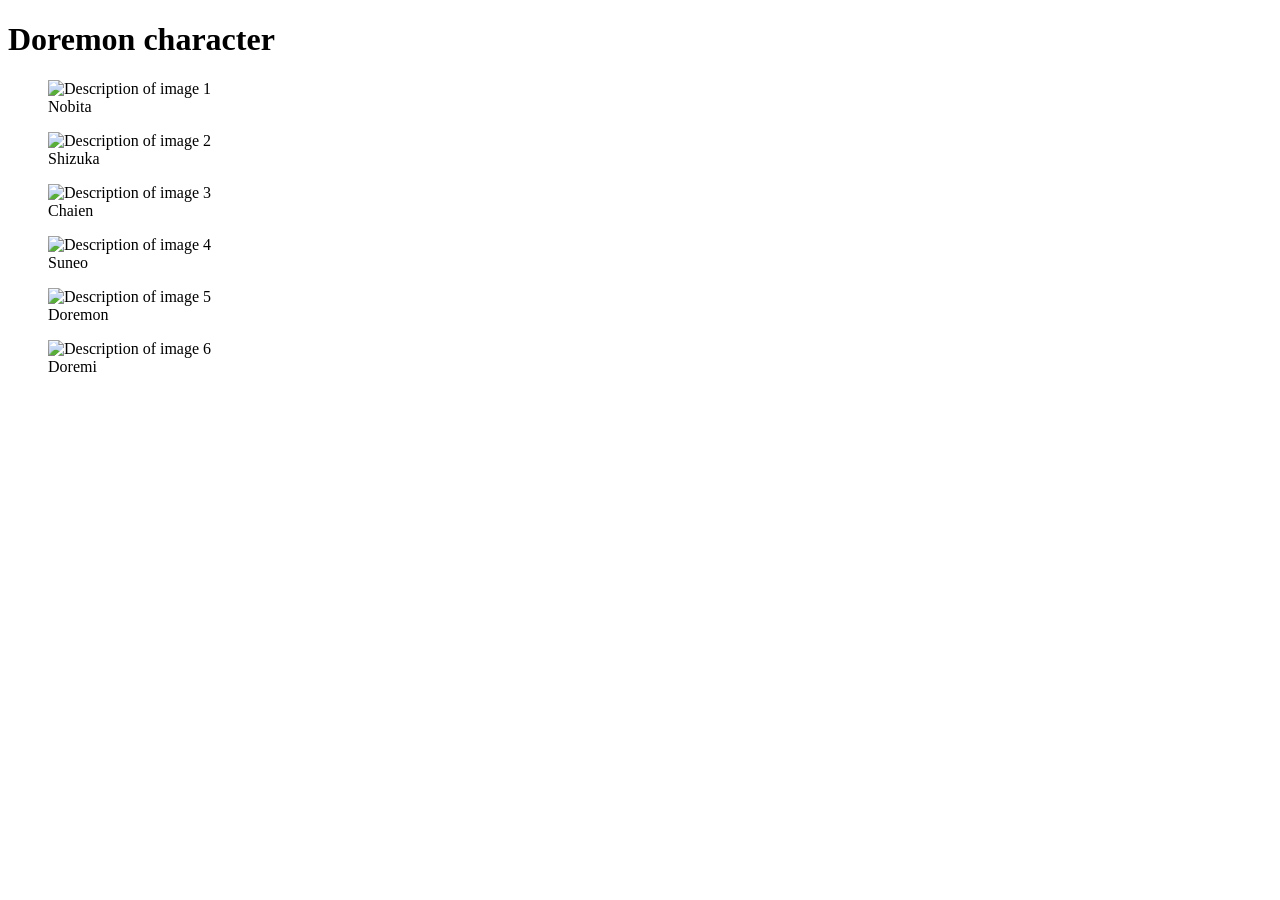
==== index.html @ 66f56b2e "Add files via upload" ====
<!DOCTYPE html>
<html lang="en">
<head>
    <meta charset="UTF-8">
    <title>Doraemon</title>
    <link rel="stylesheet" href="C:\Users\cortx\Desktop\bin\WED\HTML\style.css">
    <script src="C:\Users\cortx\Desktop\bin\WED\HTML\script.js" defer></script>
</head>
<body>
    <h1>Doremon character</h1>
    <div class="gallery">
        <figure>
            <img src="C:\Users\cortx\Pictures\nobita.jpg" alt="Description of image 1">
            <figcaption>Nobita</figcaption>
        </figure>
        <figure>
            <img src="C:\Users\cortx\Pictures\sizuka.jpg" alt="Description of image 2">
            <figcaption>Shizuka</figcaption>
        </figure>
        <figure>
            <img src="C:\Users\cortx\Pictures\chaien.jpg" alt="Description of image 3">
            <figcaption>Chaien</figcaption>
        </figure>
        <figure>
            <img src="C:\Users\cortx\Pictures\suneo.png" alt="Description of image 4">
            <figcaption>Suneo</figcaption>
        </figure>
        <figure>
            <img src="C:\Users\cortx\Pictures\doraemon.jpg" alt="Description of image 5">
            <figcaption>Doremon</figcaption>
        </figure>
        <figure>
            <img src="C:\Users\cortx\Pictures\dorami.png" alt="Description of image 6">
            <figcaption>Doremi</figcaption>
        </figure>
    </div>
</body>
</html>
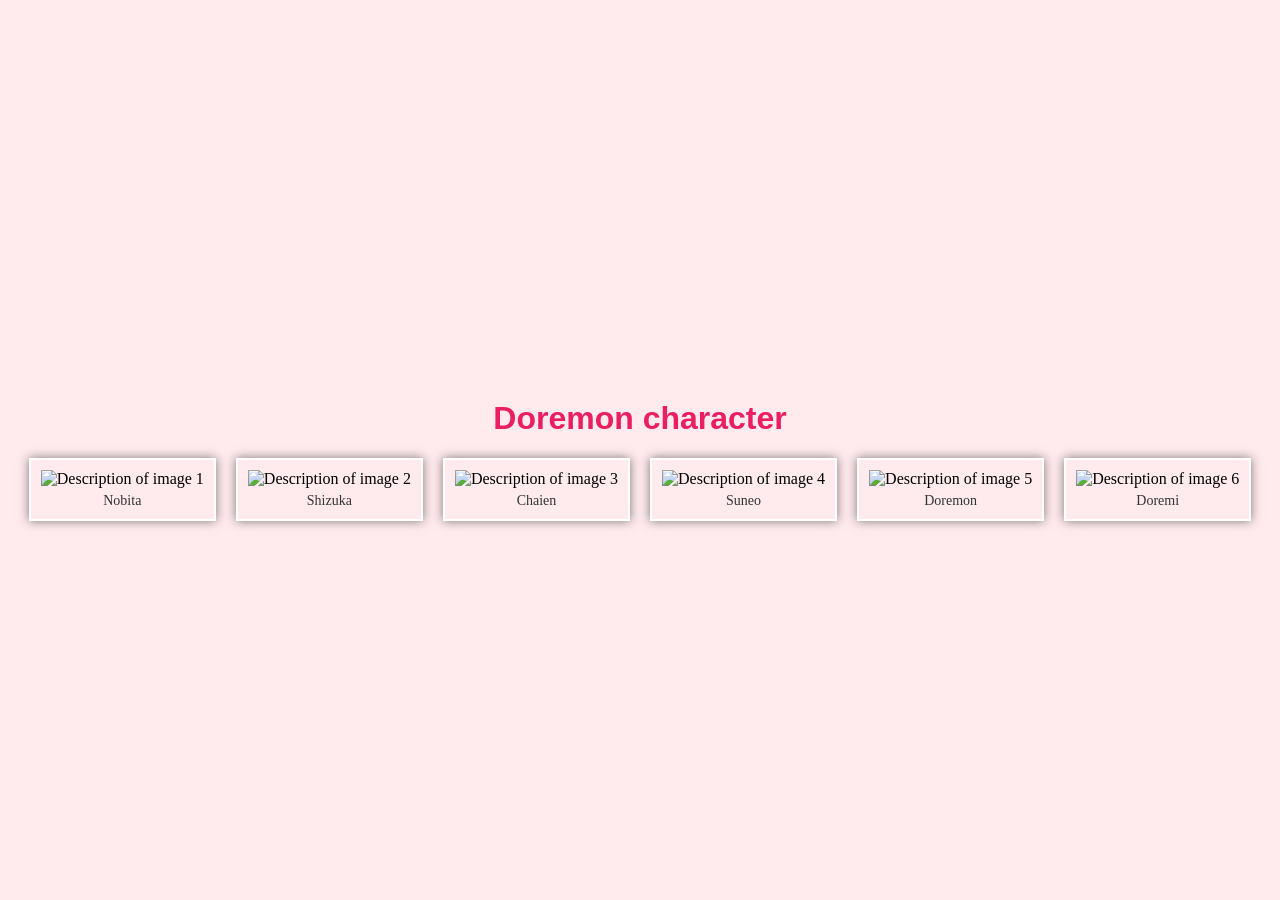
==== commit f25d7c9a: "Update index.html" ====
--- a/index.html
+++ b/index.html
@@ -3,8 +3,8 @@
 <head>
     <meta charset="UTF-8">
     <title>Doraemon</title>
-    <link rel="stylesheet" href="C:\Users\cortx\Desktop\bin\WED\HTML\style.css">
-    <script src="C:\Users\cortx\Desktop\bin\WED\HTML\script.js" defer></script>
+    <link rel="stylesheet" href="style.css">
+    <script src="script.js" defer></script>
 </head>
 <body>
     <h1>Doremon character</h1>
--- a/style.css
+++ b/style.css
@@ -0,0 +1,140 @@
+body {
+  display: flex;
+  justify-content: center;
+  align-items: center;
+  height: 100vh;
+  margin: 0;
+  background-color: #ffebee;
+  flex-direction: column;
+  animation: backgroundChange 10s infinite;
+}
+
+@keyframes backgroundChange {
+  0% { background-color: #ffebee; }
+  25% { background-color: #ffe4e1; }
+  50% { background-color: #ffcccb; }
+  75% { background-color: #ff9999; }
+  100% { background-color: #ffebee; }
+}
+
+h1 {
+  color: #e91e63;
+  font-family: 'Arial', sans-serif;
+}
+
+.gallery {
+  display: flex;
+  flex-wrap: wrap;
+  gap: 20px;
+  justify-content: center;
+}
+
+figure {
+  position: relative;
+  margin: 0;
+  padding: 10px;
+  border: 2px solid #fff;
+  box-shadow: 0 0 10px rgba(0, 0, 0, 0.5);
+}
+
+figcaption {
+  text-align: center;
+  font-size: 14px;
+  color: #333;
+  margin-top: 5px;
+}
+
+img {
+  width: 200px;
+  height: 300px;
+  transition: opacity 0.3s, transform 0.3s;
+  cursor: pointer;
+}
+
+img:focus {
+  outline: none;
+  opacity: 0.5;
+  transform: scale(1.1);
+}
+
+img:hover {
+  opacity: 0.5;
+  transform: scale(1.1);
+}
+
+.vertical-img {
+  width: 300px; /* Adjust to your preference */
+  height: auto;
+  margin-top: 20px; /* Space between the text and the image */
+  border: 5px solid #fff; /* Added border for the frame effect */
+  box-shadow: 0 0 10px rgba(0, 0, 0, 0.5); /* Added shadow for depth */
+}
+
+.rose-container {
+  position: fixed;
+  bottom: 20px;
+  right: 20px;
+  opacity: 0;
+  animation: fadeIn 5s forwards;
+}
+
+.rose {
+  width: 100px; /* Adjust the size as needed */
+  height: auto;
+}
+
+@keyframes fadeIn {
+  to { opacity: 1; }
+}
+
+#fireworks-container {
+  position: fixed;
+  top: 0;
+  left: 0;
+  width: 100%;
+  height: 100%;
+  pointer-events: none;
+}
+
+.firework {
+  position: absolute;
+  bottom: 0;
+  width: 20px;
+  height: 20px;
+  background-color: transparent;
+  animation: fireworkMove 4s ease-out infinite;
+}
+
+.firework .ray {
+  position: absolute;
+  width: 10px;
+  height: 10px;
+  background-color: inherit;
+  border-radius: 50%;
+  animation: fireworkExplode 4s ease-out infinite;
+}
+
+@keyframes fireworkMove {
+  0% {
+      transform: translateY(0);
+      opacity: 1;
+  }
+  80% {
+      transform: translateY(-800px);
+      opacity: 1;
+  }
+  100% {
+      opacity: 0;
+  }
+}
+
+@keyframes fireworkExplode {
+  0%, 80% {
+      transform: scale(0) translate(0, 0);
+      opacity: 1;
+  }
+  100% {
+      transform: scale(3) translate(var(--x-dir), var(--y-dir));
+      opacity: 0;
+  }
+}
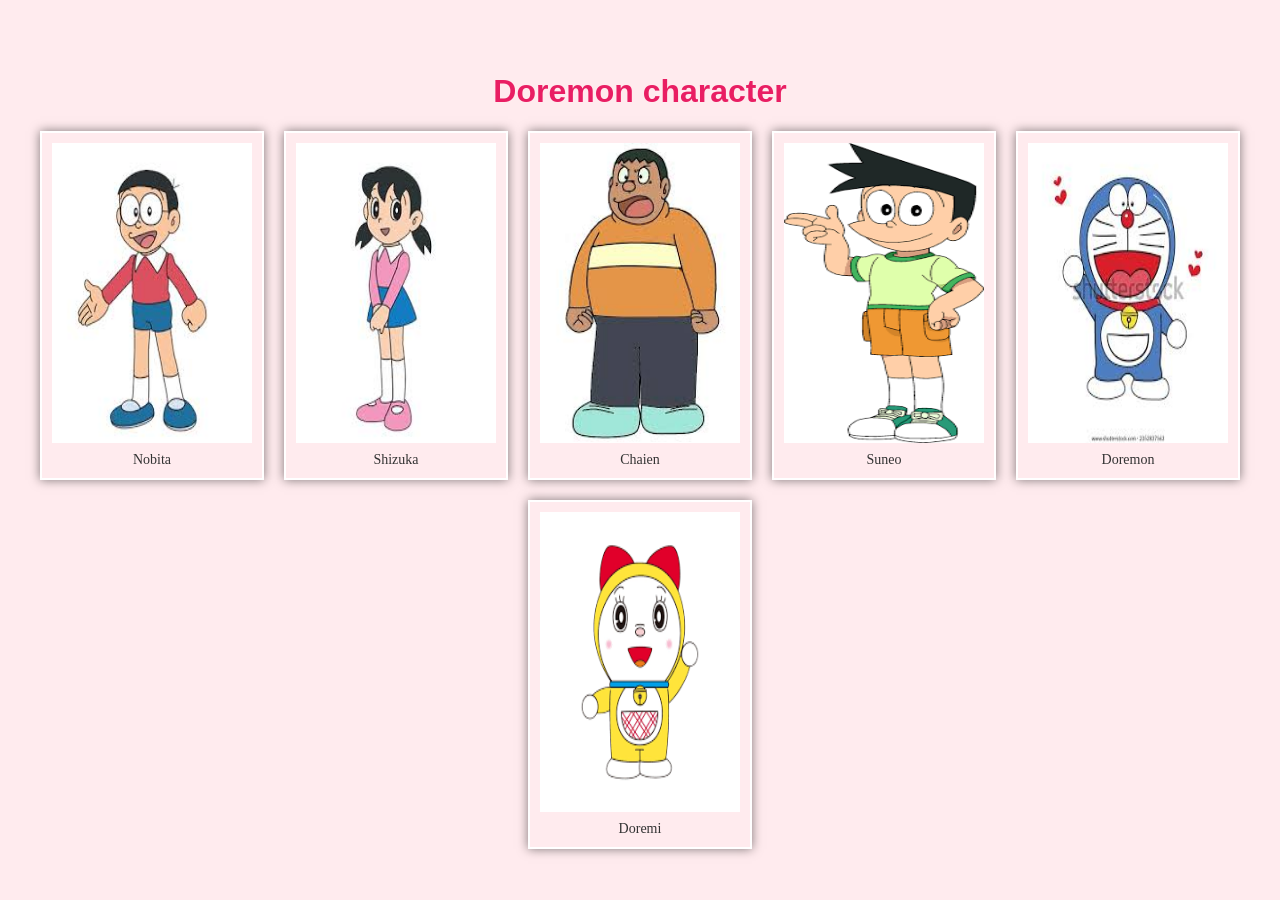
==== commit 3b527d53: "Update index.html" ====
--- a/index.html
+++ b/index.html
@@ -10,27 +10,27 @@
     <h1>Doremon character</h1>
     <div class="gallery">
         <figure>
-            <img src="C:\Users\cortx\Pictures\nobita.jpg" alt="Description of image 1">
+            <img src="nobita.jpg" alt="Description of image 1">
             <figcaption>Nobita</figcaption>
         </figure>
         <figure>
-            <img src="C:\Users\cortx\Pictures\sizuka.jpg" alt="Description of image 2">
+            <img src="sizuka.jpg" alt="Description of image 2">
             <figcaption>Shizuka</figcaption>
         </figure>
         <figure>
-            <img src="C:\Users\cortx\Pictures\chaien.jpg" alt="Description of image 3">
+            <img src="chaien.jpg" alt="Description of image 3">
             <figcaption>Chaien</figcaption>
         </figure>
         <figure>
-            <img src="C:\Users\cortx\Pictures\suneo.png" alt="Description of image 4">
+            <img src="suneo.png" alt="Description of image 4">
             <figcaption>Suneo</figcaption>
         </figure>
         <figure>
-            <img src="C:\Users\cortx\Pictures\doraemon.jpg" alt="Description of image 5">
+            <img src="doraemon.jpg" alt="Description of image 5">
             <figcaption>Doremon</figcaption>
         </figure>
         <figure>
-            <img src="C:\Users\cortx\Pictures\dorami.png" alt="Description of image 6">
+            <img src="dorami.png" alt="Description of image 6">
             <figcaption>Doremi</figcaption>
         </figure>
     </div>
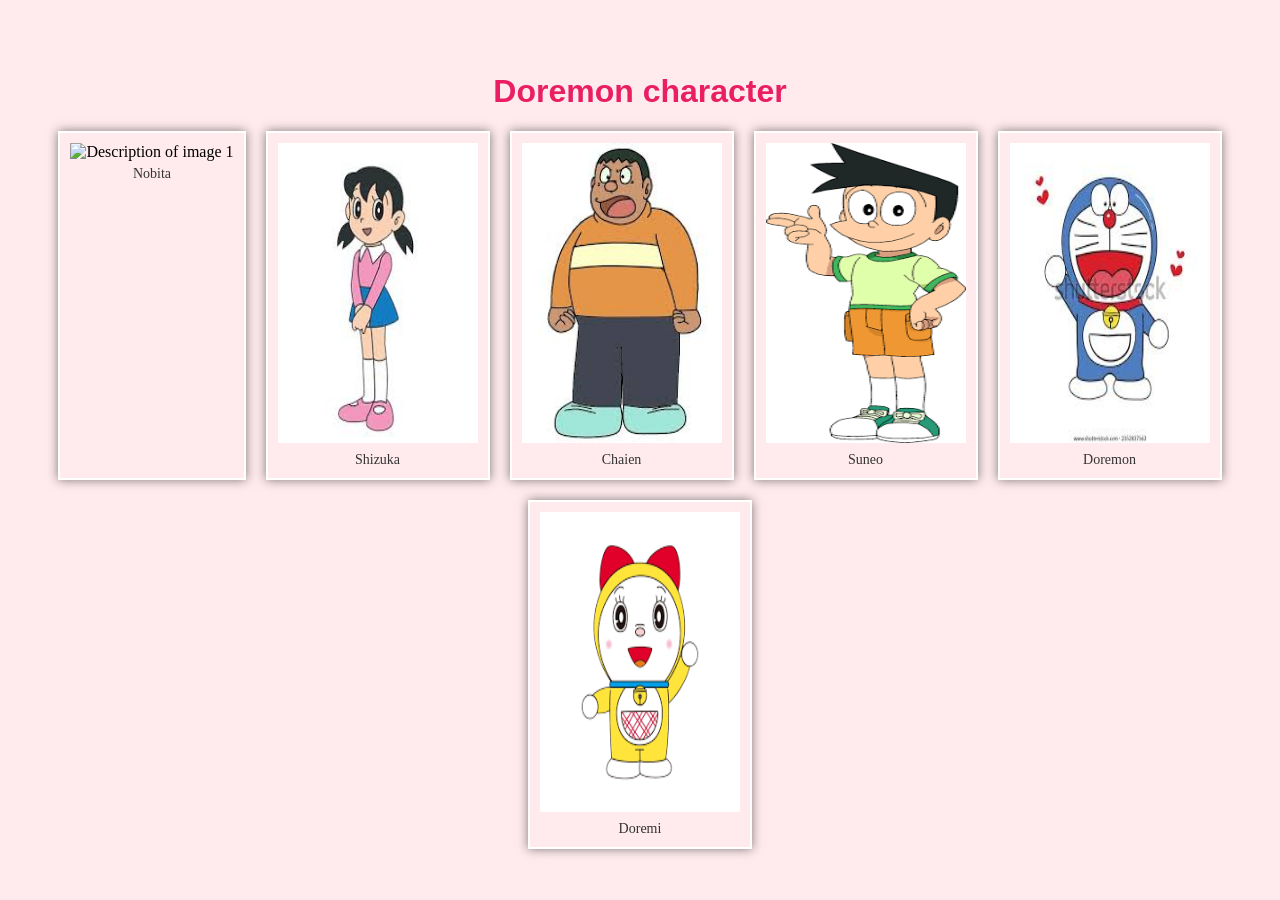
==== commit 8b48aafd: "Update index.html" ====
--- a/index.html
+++ b/index.html
@@ -10,7 +10,7 @@
     <h1>Doremon character</h1>
     <div class="gallery">
         <figure>
-            <img src="nobita.jpg" alt="Description of image 1">
+            <img src=https://www.google.com/imgres?q=nobita&imgurl=https%3A%2F%2Fupload.wikimedia.org%2Fwikipedia%2Fvi%2F2%2F2c%2FNobita.png&imgrefurl=https%3A%2F%2Fvi.wikipedia.org%2Fwiki%2FNobi_Nobita&docid=li4V1PyNe-YFkM&tbnid=bCCYed-mQIBqfM&vet=12ahUKEwij_cTSiKGJAxXDklYBHWaTD5wQM3oECBYQAA..i&w=320&h=380&hcb=2&ved=2ahUKEwij_cTSiKGJAxXDklYBHWaTD5wQM3oECBYQAA alt="Description of image 1">
             <figcaption>Nobita</figcaption>
         </figure>
         <figure>
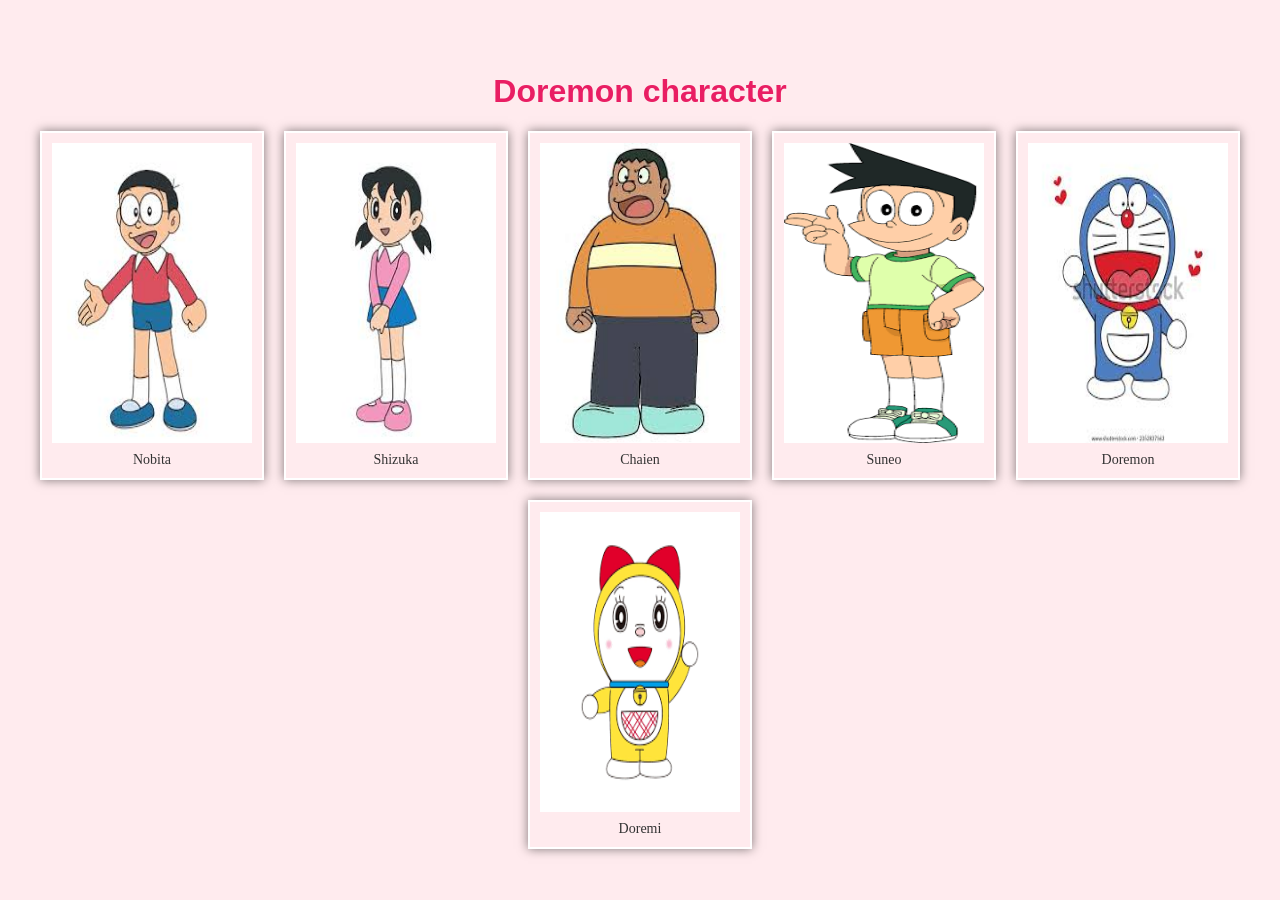
==== commit 0d676e42: "Update index.html" ====
--- a/index.html
+++ b/index.html
@@ -10,7 +10,7 @@
     <h1>Doremon character</h1>
     <div class="gallery">
         <figure>
-            <img src=https://www.google.com/imgres?q=nobita&imgurl=https%3A%2F%2Fupload.wikimedia.org%2Fwikipedia%2Fvi%2F2%2F2c%2FNobita.png&imgrefurl=https%3A%2F%2Fvi.wikipedia.org%2Fwiki%2FNobi_Nobita&docid=li4V1PyNe-YFkM&tbnid=bCCYed-mQIBqfM&vet=12ahUKEwij_cTSiKGJAxXDklYBHWaTD5wQM3oECBYQAA..i&w=320&h=380&hcb=2&ved=2ahUKEwij_cTSiKGJAxXDklYBHWaTD5wQM3oECBYQAA alt="Description of image 1">
+            <img src="nobita.jpg" alt="Description of image 1">
             <figcaption>Nobita</figcaption>
         </figure>
         <figure>
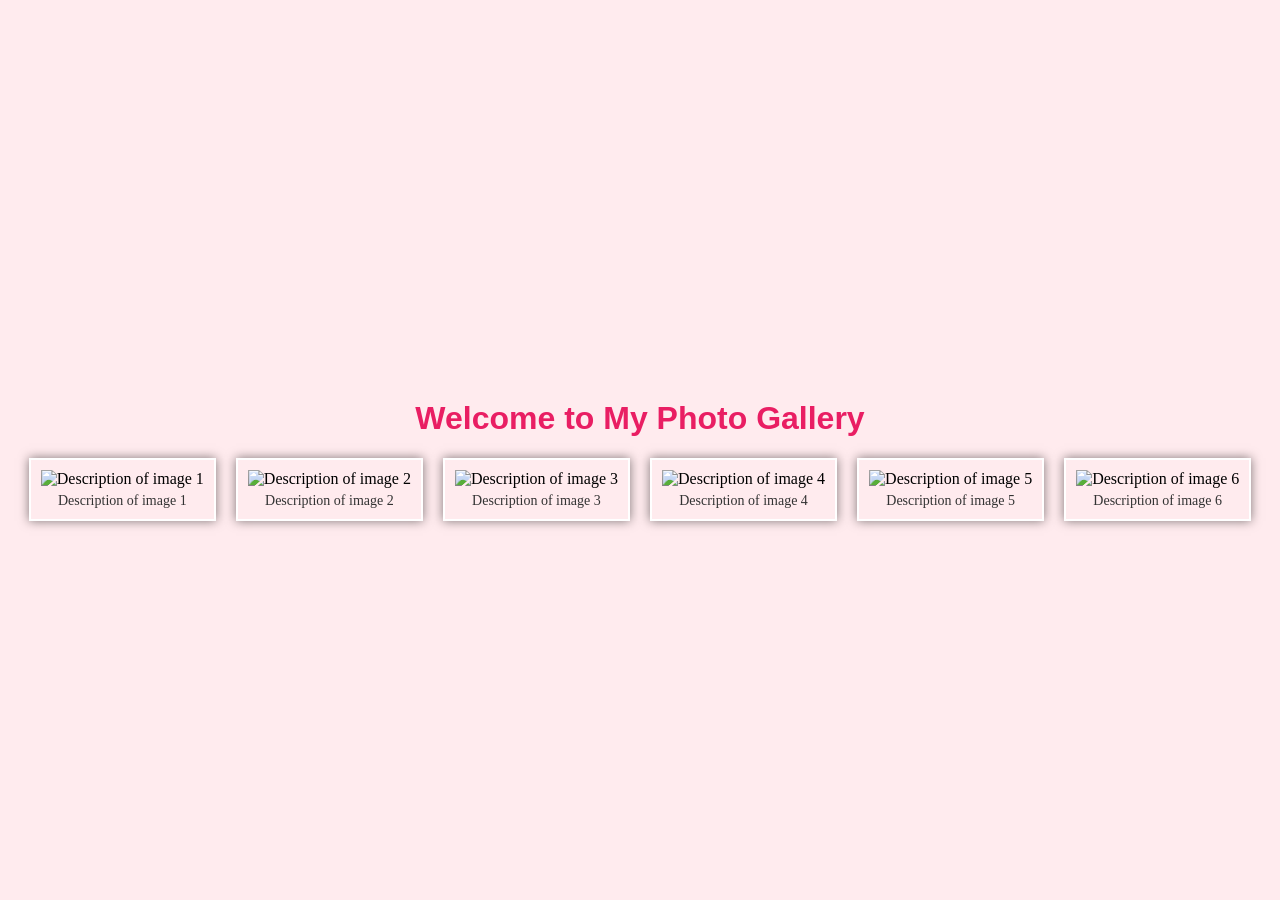
==== commit 37e7cd14: "Update index.html" ====
--- a/index.html
+++ b/index.html
@@ -2,37 +2,39 @@
 <html lang="en">
 <head>
     <meta charset="UTF-8">
-    <title>Doraemon</title>
+    <meta name="viewport" content="width=device-width, initial-scale=1.0">
+    <title>Responsive Photo Gallery</title>
     <link rel="stylesheet" href="style.css">
-    <script src="script.js" defer></script>
 </head>
 <body>
-    <h1>Doremon character</h1>
-    <div class="gallery">
+    <header>
+        <h1>Welcome to My Photo Gallery</h1>
+    </header>
+    <main class="gallery">
         <figure>
-            <img src="nobita.jpg" alt="Description of image 1">
-            <figcaption>Nobita</figcaption>
+            <img src="image1.jpg" alt="Description of image 1">
+            <figcaption>Description of image 1</figcaption>
         </figure>
         <figure>
-            <img src="sizuka.jpg" alt="Description of image 2">
-            <figcaption>Shizuka</figcaption>
+            <img src="image2.jpg" alt="Description of image 2">
+            <figcaption>Description of image 2</figcaption>
         </figure>
         <figure>
-            <img src="chaien.jpg" alt="Description of image 3">
-            <figcaption>Chaien</figcaption>
+            <img src="image3.jpg" alt="Description of image 3">
+            <figcaption>Description of image 3</figcaption>
         </figure>
         <figure>
-            <img src="suneo.png" alt="Description of image 4">
-            <figcaption>Suneo</figcaption>
+            <img src="image4.jpg" alt="Description of image 4">
+            <figcaption>Description of image 4</figcaption>
         </figure>
         <figure>
-            <img src="doraemon.jpg" alt="Description of image 5">
-            <figcaption>Doremon</figcaption>
+            <img src="image5.jpg" alt="Description of image 5">
+            <figcaption>Description of image 5</figcaption>
         </figure>
         <figure>
-            <img src="dorami.png" alt="Description of image 6">
-            <figcaption>Doremi</figcaption>
+            <img src="image6.jpg" alt="Description of image 6">
+            <figcaption>Description of image 6</figcaption>
         </figure>
-    </div>
+    </main>
 </body>
 </html>
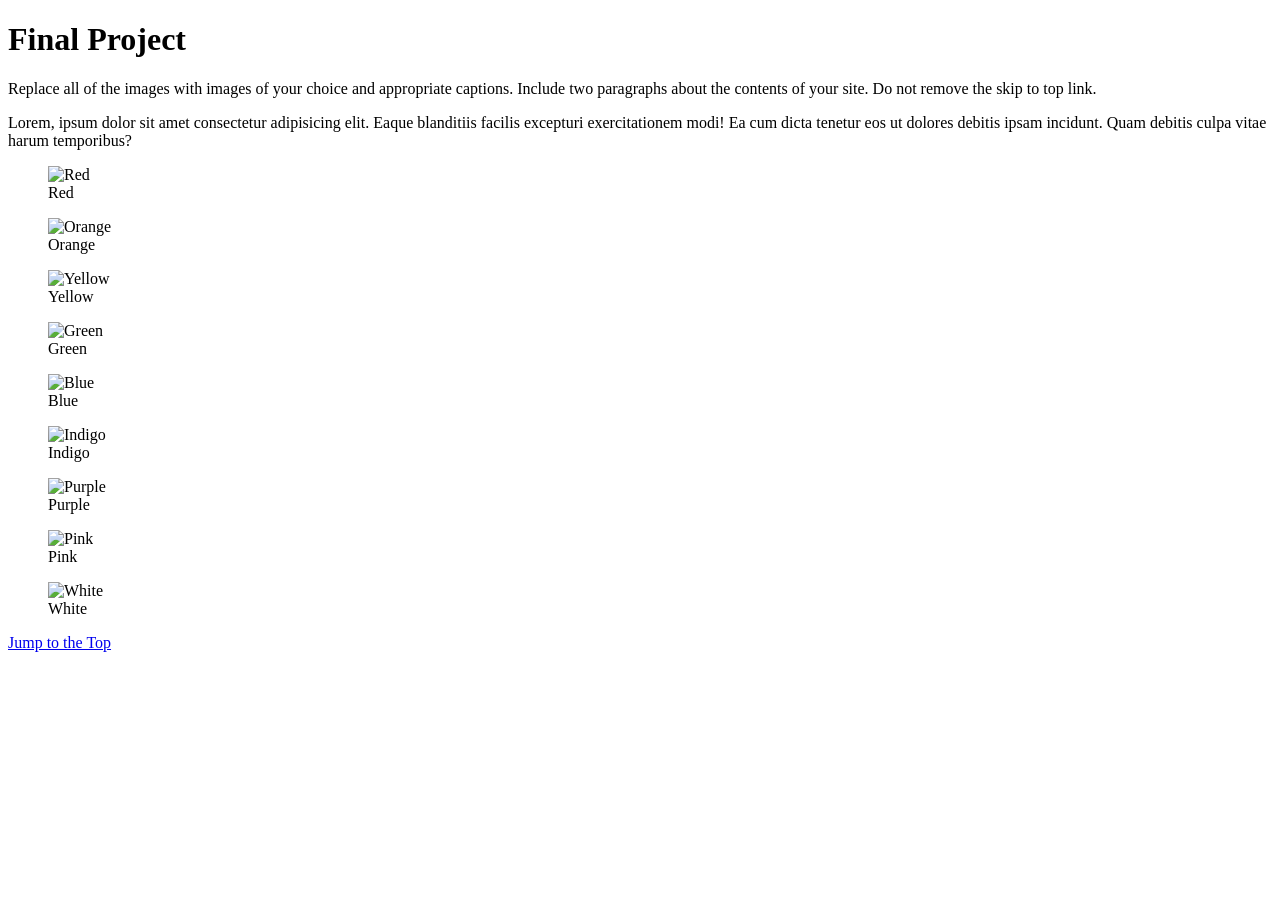
==== commit 2fa03cce: "Add files via upload" ====
--- a/index.html
+++ b/index.html
@@ -1,40 +1,67 @@
-<!DOCTYPE html>
-<html lang="en">
-<head>
-    <meta charset="UTF-8">
-    <meta name="viewport" content="width=device-width, initial-scale=1.0">
-    <title>Responsive Photo Gallery</title>
-    <link rel="stylesheet" href="style.css">
-</head>
-<body>
-    <header>
-        <h1>Welcome to My Photo Gallery</h1>
-    </header>
-    <main class="gallery">
-        <figure>
-            <img src="image1.jpg" alt="Description of image 1">
-            <figcaption>Description of image 1</figcaption>
-        </figure>
-        <figure>
-            <img src="image2.jpg" alt="Description of image 2">
-            <figcaption>Description of image 2</figcaption>
-        </figure>
-        <figure>
-            <img src="image3.jpg" alt="Description of image 3">
-            <figcaption>Description of image 3</figcaption>
-        </figure>
-        <figure>
-            <img src="image4.jpg" alt="Description of image 4">
-            <figcaption>Description of image 4</figcaption>
-        </figure>
-        <figure>
-            <img src="image5.jpg" alt="Description of image 5">
-            <figcaption>Description of image 5</figcaption>
-        </figure>
-        <figure>
-            <img src="image6.jpg" alt="Description of image 6">
-            <figcaption>Description of image 6</figcaption>
-        </figure>
-    </main>
-</body>
-</html>
+<!DOCTYPE html>
+<html lang="en">
+
+<head>
+  <meta charset="UTF-8">
+  <meta http-equiv="X-UA-Compatible" content="IE=edge">
+  <meta name="viewport" content="width=device-width, initial-scale=1.0">
+  <title>Final Project</title>
+  <link rel="stylesheet" href="css/style.css">
+</head>
+
+<body>
+  <header>
+    <h1 id="top">Final Project</h1>
+  </header>
+
+  <main>
+    <p>Replace all of the images with images of your choice and appropriate captions. Include two paragraphs about the contents of your site.  Do not remove the skip to top link.</p>
+
+    <p>Lorem, ipsum dolor sit amet consectetur adipisicing elit. Eaque blanditiis facilis excepturi exercitationem modi! Ea cum dicta tenetur eos ut dolores debitis ipsam incidunt. Quam debitis culpa vitae harum temporibus?</p>
+    
+    <div class = "grid">
+        <figure>
+        <img src="images/Red.jpeg" alt="Red" width="200">
+        <figcaption>Red</figcaption>
+        </figure>
+        <figure>
+        <img src="images/Orange.png" alt="Orange" width="200">
+        <figcaption>Orange</figcaption>
+        </figure>
+        <figure>
+        <img src="images/Yellow.png" alt="Yellow" width="200">
+        <figcaption>Yellow</figcaption>
+        </figure>
+        <figure>
+        <img src="images/Green.png" alt="Green" width="200">
+        <figcaption>Green</figcaption>
+        </figure>
+        <figure>
+        <img src="images/Blue.png" alt="Blue" width="200">
+        <figcaption>Blue</figcaption>
+        </figure>
+        <figure>
+        <img src="images/Indigo.jpeg" alt="Indigo" width="200">
+        <figcaption>Indigo</figcaption>
+        </figure>
+        <figure>
+        <img src="images/Purple.png" alt="Purple" width="200">
+        <figcaption>Purple</figcaption>
+        </figure>
+        <figure>
+        <img src="images/Pink.jpeg" alt="Pink" width="200">
+        <figcaption>Pink</figcaption>
+        </figure>
+        <figure>
+        <img src="images/White.png" alt="White" width="200">
+        <figcaption>White</figcaption>
+        </figure>
+    </div>
+  </main>
+
+  <footer>
+    <a href="#top">Jump to the Top</a>
+  </footer>
+</body>
+
+</html>
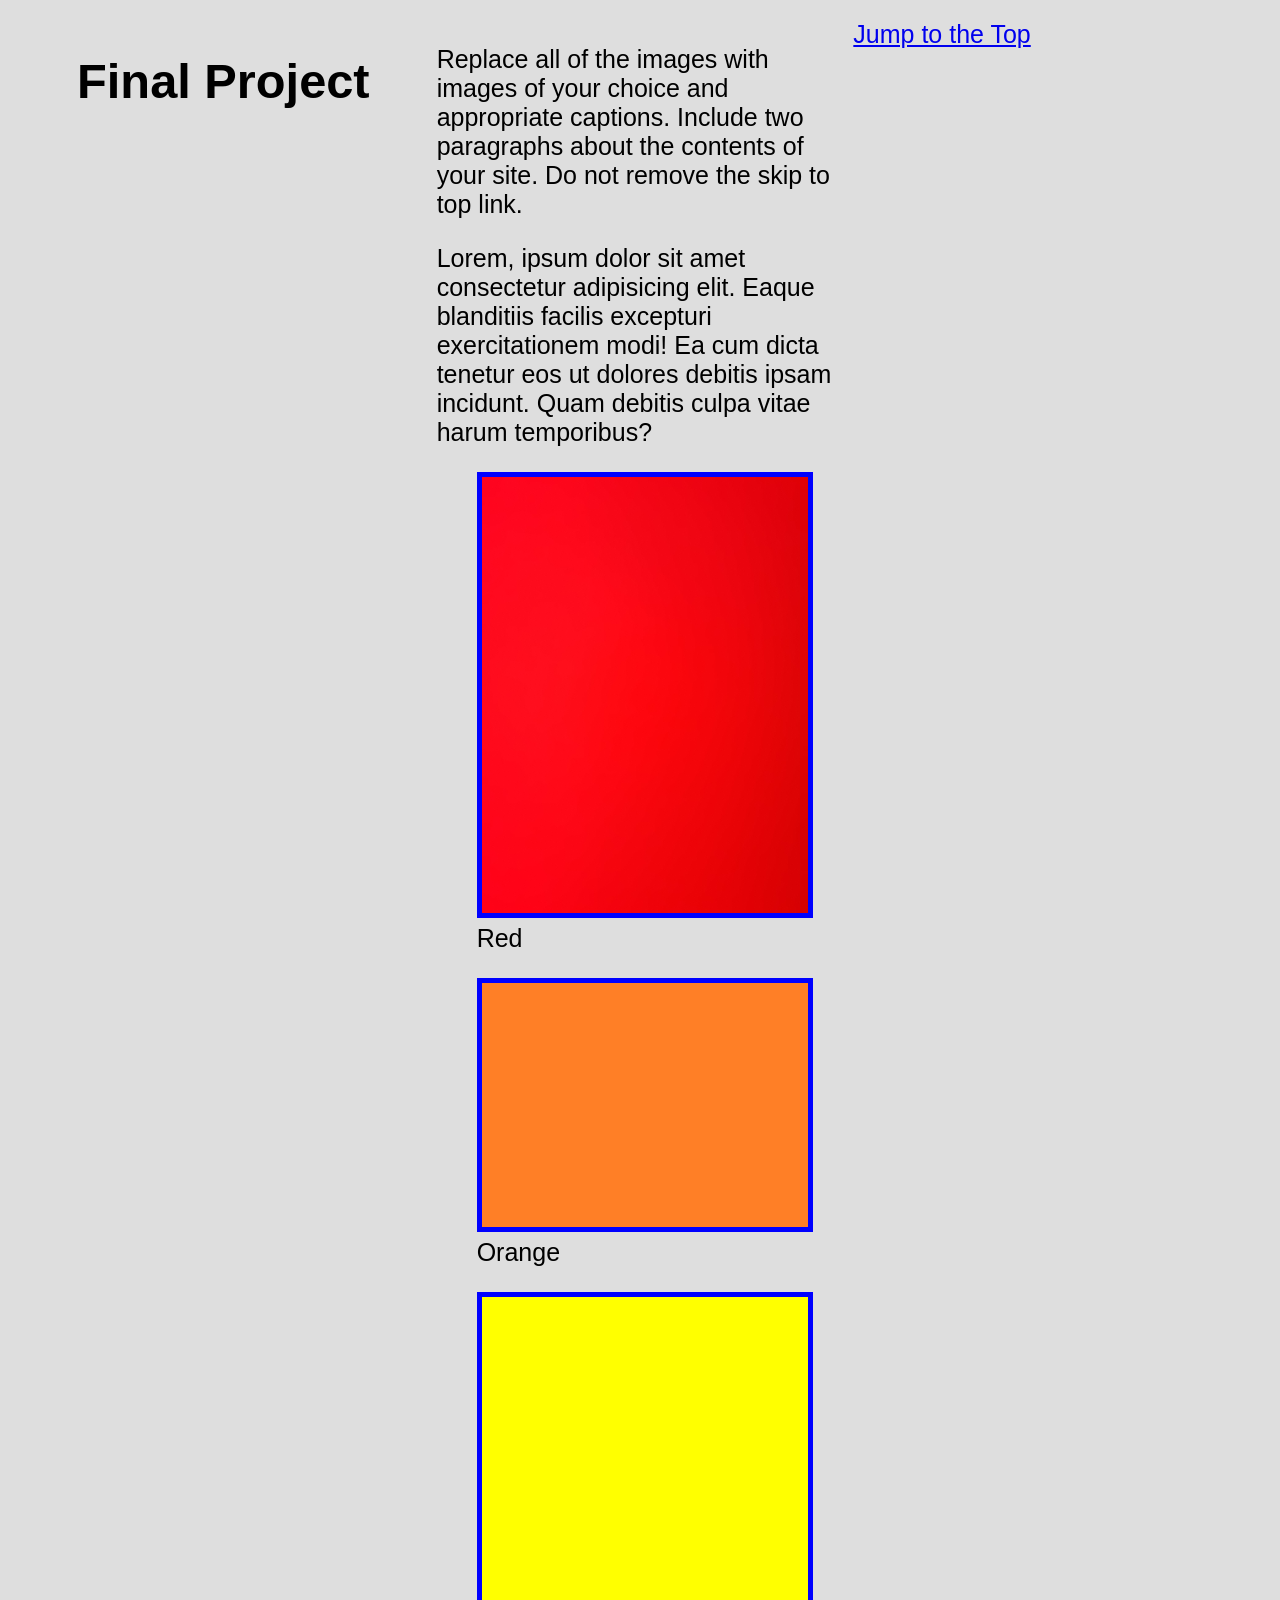
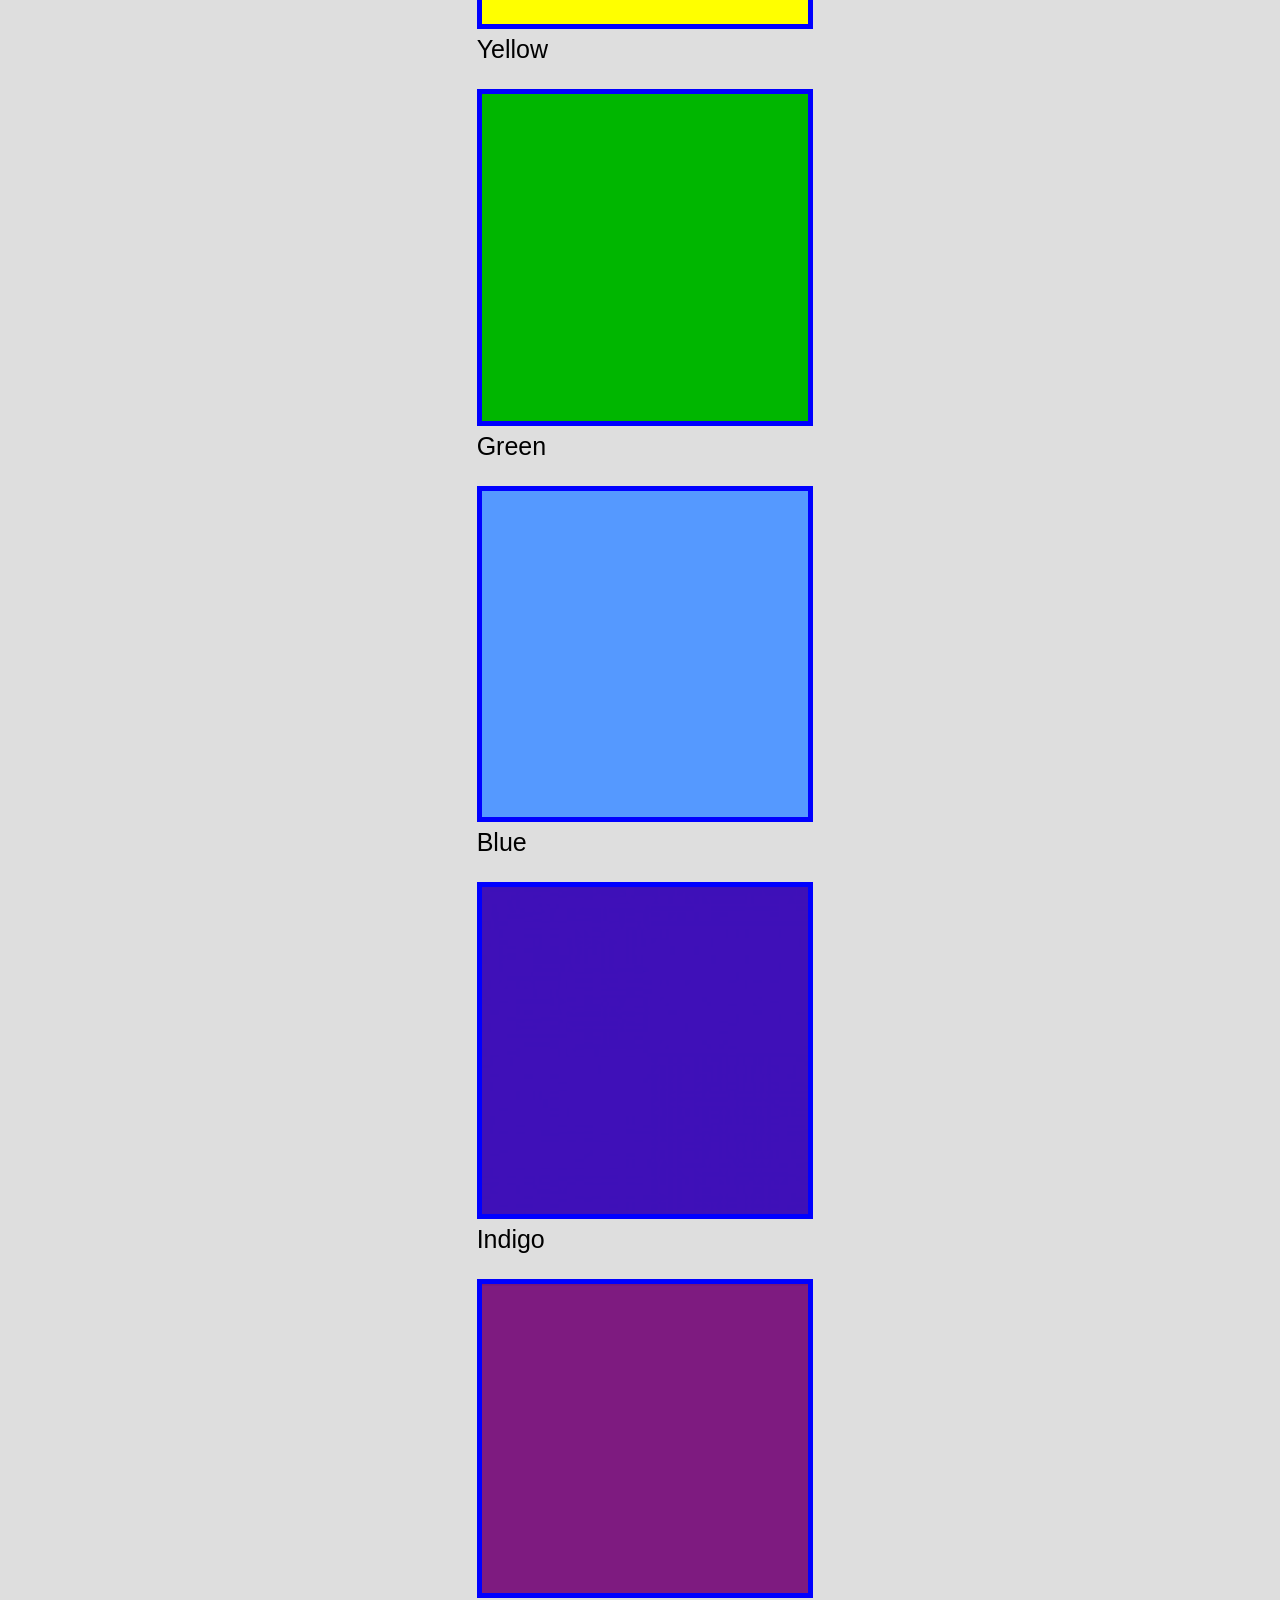
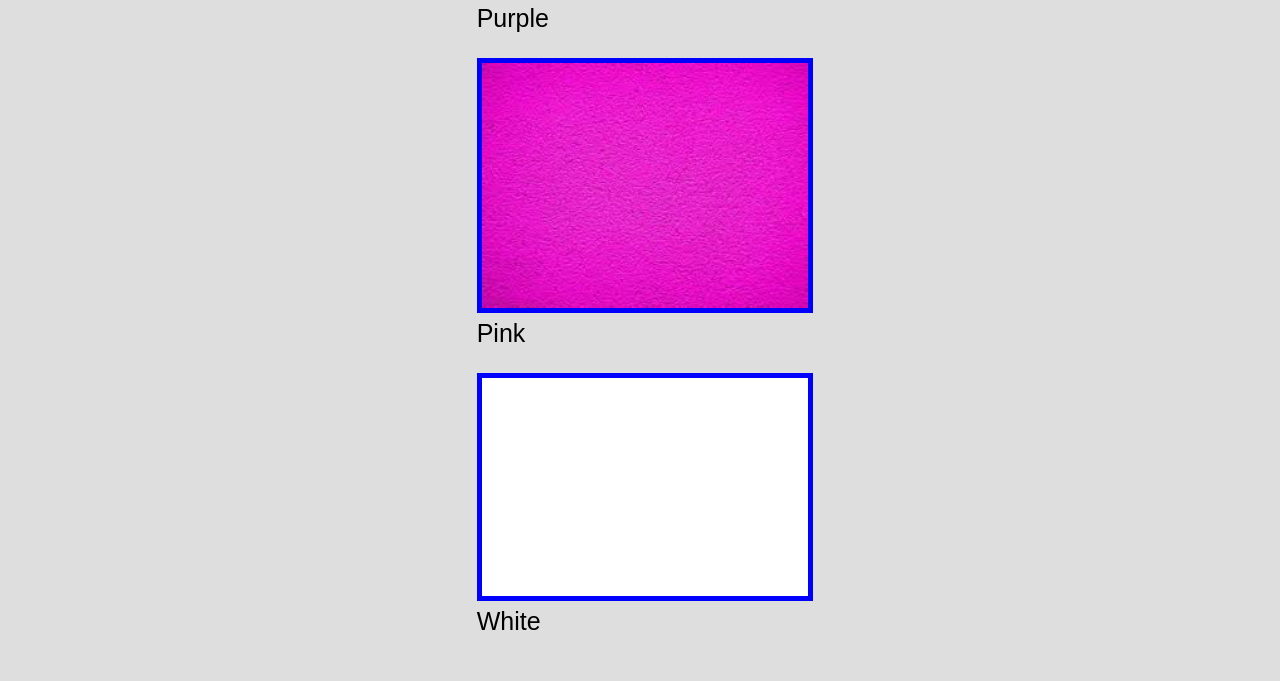
==== commit eb569759: "Update index.html" ====
--- a/index.html
+++ b/index.html
@@ -6,7 +6,7 @@
   <meta http-equiv="X-UA-Compatible" content="IE=edge">
   <meta name="viewport" content="width=device-width, initial-scale=1.0">
   <title>Final Project</title>
-  <link rel="stylesheet" href="css/style.css">
+  <link rel="stylesheet" href="style.css">
 </head>
 
 <body>
@@ -21,39 +21,39 @@
     
     <div class = "grid">
         <figure>
-        <img src="images/Red.jpeg" alt="Red" width="200">
+        <img src="Red.jpeg" alt="Red" width="200">
         <figcaption>Red</figcaption>
         </figure>
         <figure>
-        <img src="images/Orange.png" alt="Orange" width="200">
+        <img src="Orange.png" alt="Orange" width="200">
         <figcaption>Orange</figcaption>
         </figure>
         <figure>
-        <img src="images/Yellow.png" alt="Yellow" width="200">
+        <img src="Yellow.png" alt="Yellow" width="200">
         <figcaption>Yellow</figcaption>
         </figure>
         <figure>
-        <img src="images/Green.png" alt="Green" width="200">
+        <img src="Green.png" alt="Green" width="200">
         <figcaption>Green</figcaption>
         </figure>
         <figure>
-        <img src="images/Blue.png" alt="Blue" width="200">
+        <img src="Blue.png" alt="Blue" width="200">
         <figcaption>Blue</figcaption>
         </figure>
         <figure>
-        <img src="images/Indigo.jpeg" alt="Indigo" width="200">
+        <img src="Indigo.jpeg" alt="Indigo" width="200">
         <figcaption>Indigo</figcaption>
         </figure>
         <figure>
-        <img src="images/Purple.png" alt="Purple" width="200">
+        <img src="Purple.png" alt="Purple" width="200">
         <figcaption>Purple</figcaption>
         </figure>
         <figure>
-        <img src="images/Pink.jpeg" alt="Pink" width="200">
+        <img src="Pink.jpeg" alt="Pink" width="200">
         <figcaption>Pink</figcaption>
         </figure>
         <figure>
-        <img src="images/White.png" alt="White" width="200">
+        <img src="White.png" alt="White" width="200">
         <figcaption>White</figcaption>
         </figure>
     </div>
@@ -64,4 +64,4 @@
   </footer>
 </body>
 
-</html>+</html>
--- a/style.css
+++ b/style.css
@@ -0,0 +1,95 @@
+/* Base Styles */
+html {
+    scroll-behavior: smooth;
+}
+
+body {
+    background-color: #dedede;
+    padding: 5px;
+    margin: 15px;
+    font-size: 25px;
+    font-family: Arial, sans-serif;
+    display: grid;
+    grid-template-columns: 1fr;
+    gap: 10px;
+}
+
+h1 {
+    text-align: center;
+    font-family: Arial, sans-serif;
+    font-size: 1.95em;
+}
+
+h2 {
+    text-align: center;
+}
+
+li {
+    margin-top: 20px;
+}
+
+img {
+    width: 100%;
+    border-radius: 5px;
+    border: 5px solid blue;
+}
+
+.label {
+    text-align: center;
+    font-family: 'Gill Sans', 'Gill Sans MT', Calibri, 'Trebuchet MS', sans-serif;
+}
+
+/* Tablet View */
+@media (min-width: 772px) {
+    body {
+        grid-template-columns: 1fr 1fr;
+    }
+
+    img {
+        border-radius: 50%;
+    }
+
+    img:last-of-type {
+        grid-column: span 2;
+    }
+}
+
+/* Large Screen View */
+@media (min-width: 992px) {
+    body {
+        grid-template-columns: 1fr 1fr 1fr;
+    }
+
+    img {
+        border-radius: 0;
+    }
+
+    img:nth-child(3n) {
+        grid-column: span 2;
+    }
+}
+
+/* Reduced Motion */
+@media (prefers-reduced-motion: reduce) {
+    * {
+        scroll-behavior: auto !important;
+    }
+}
+
+/* Dark Mode */
+@media (prefers-color-scheme: dark) {
+    body {
+        background-color: #222;
+        color: #fff;
+    }
+
+    img {
+        background-color: #333;
+        color: #ff0;
+        border: 1px solid black;
+    }
+
+    .label {
+        color: #ff0;
+    }
+}
